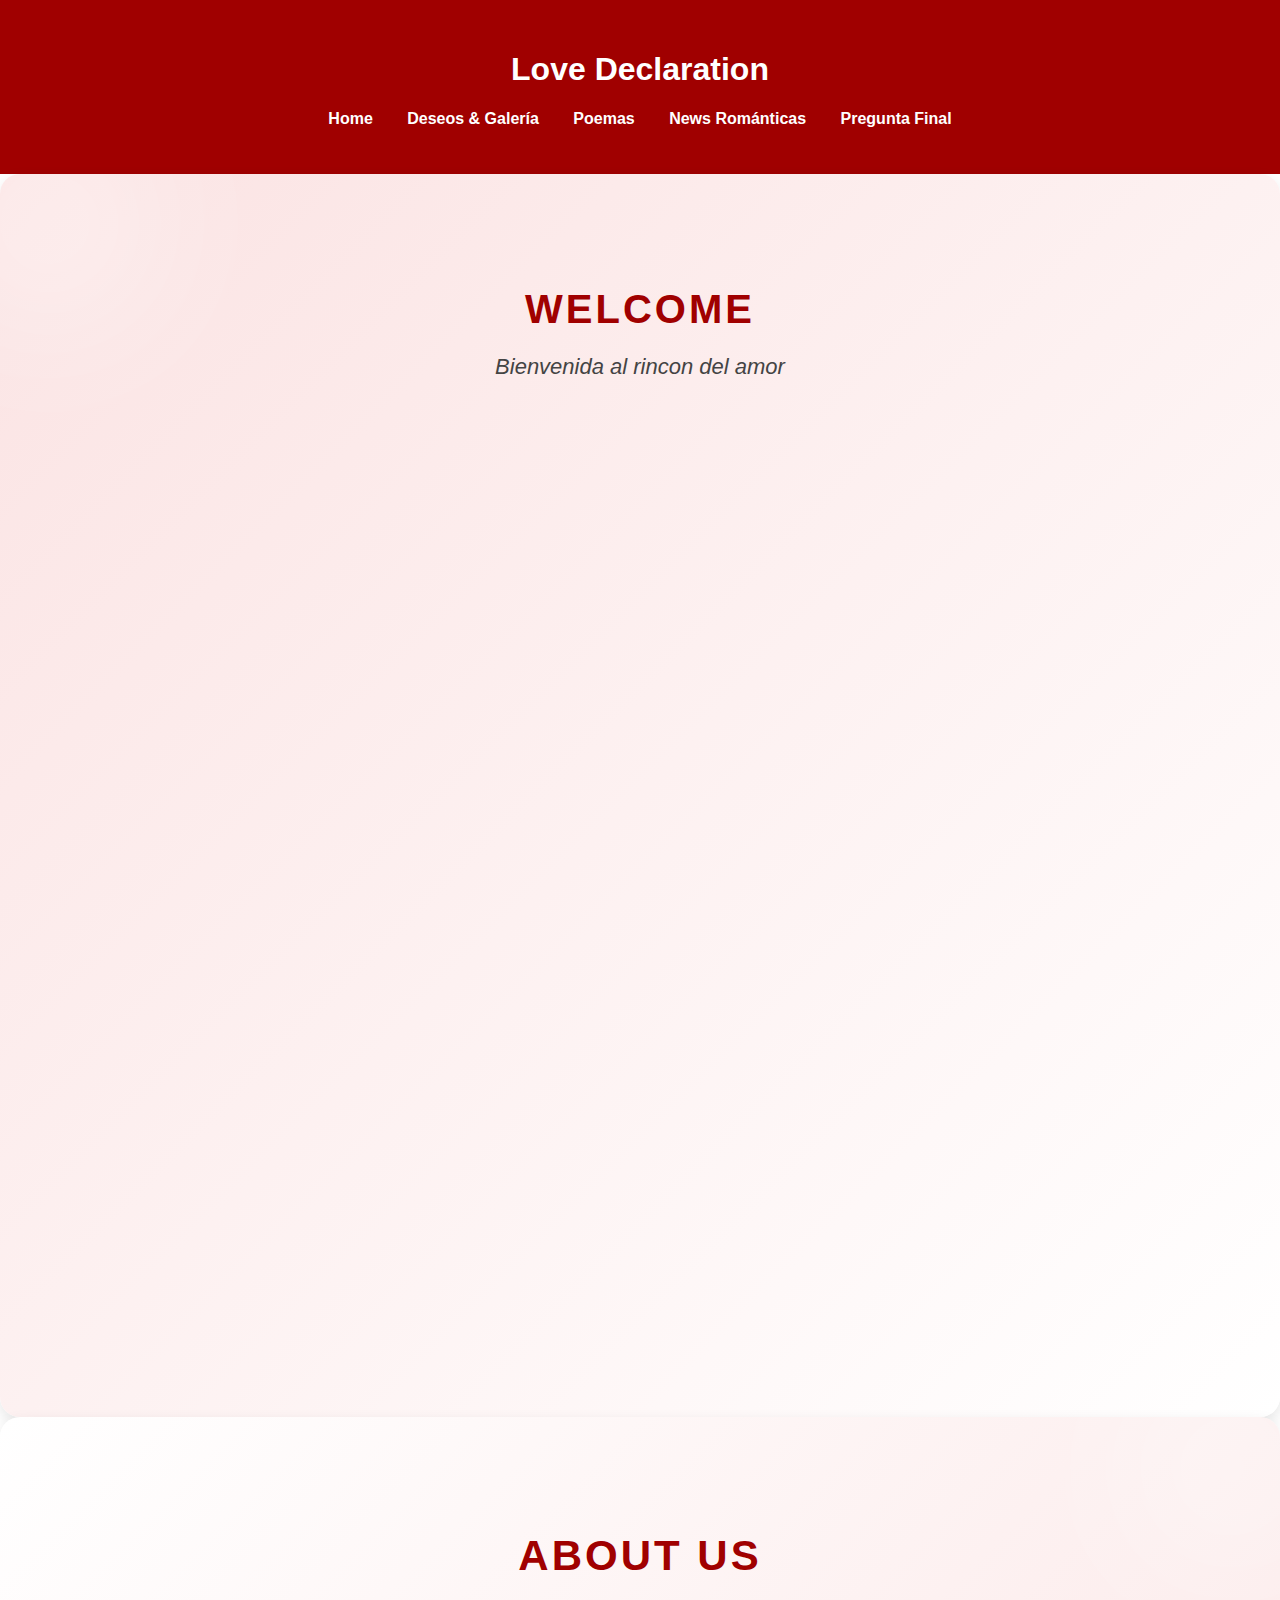
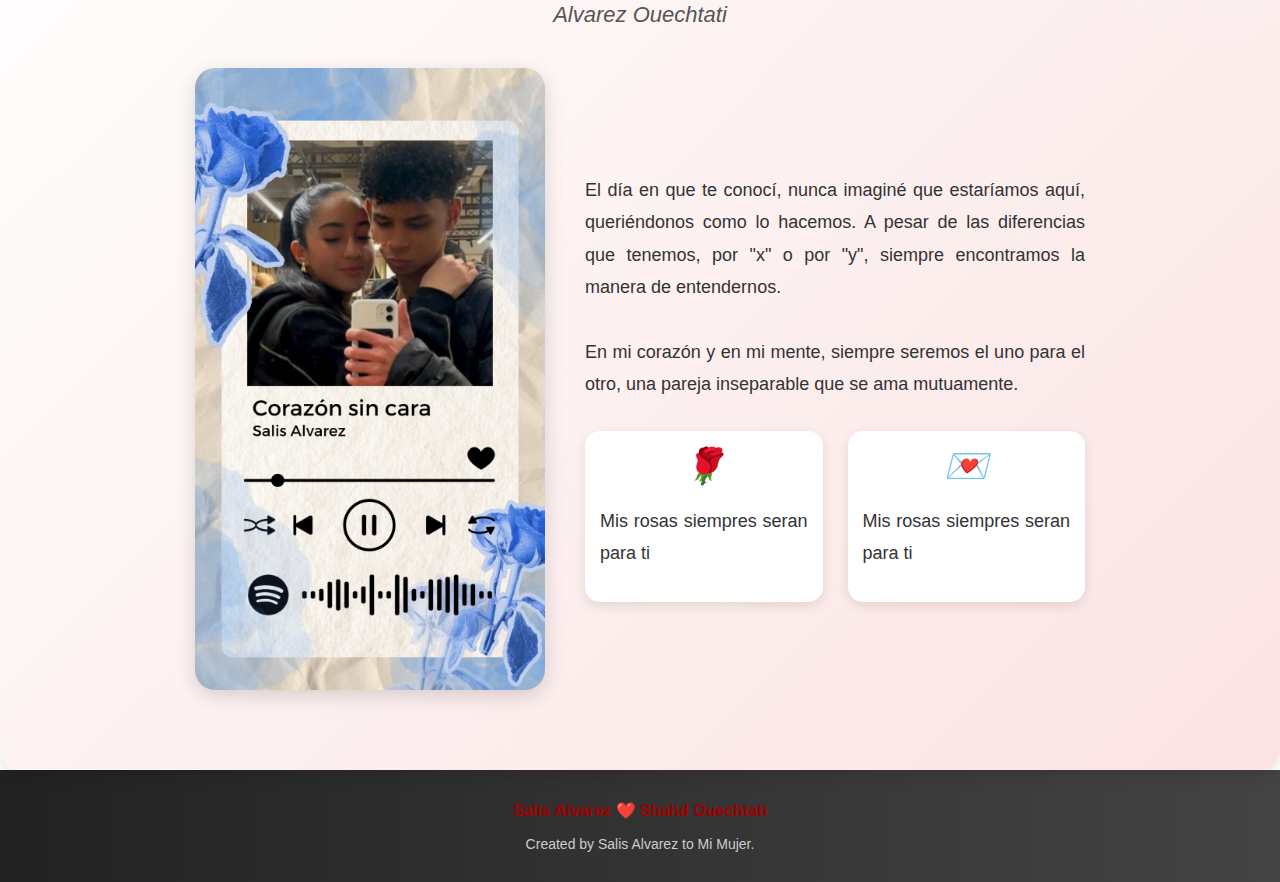
==== index.html @ d63cbde8 "Update and rename Index.html to index.html" ====
<!DOCTYPE html>
<html lang="es">
<head>
    <meta charset="UTF-8">
    <meta name="viewport" content="width=device-width, initial-scale=1.0">
    <title>Home - Love Declaration</title>
    <link rel="stylesheet" href="style.css">
</head>
<body>

    <header>
        <h1>Love Declaration</h1>
        <nav>
            <ul>
                <li><a href="Index.html">Home</a></li>
                <li><a href="About.html">Deseos & Galería</a></li>
                <li><a href="Poemas.html">Poemas</a></li>
                <li><a href="News.html">News Románticas</a></li>
                <li><a href="Sorpresa.html">Pregunta Final</a></li>
            </ul>
        </nav>
    </header>   
    
    <section class="welcome">
        <h2>WELCOME</h2>
        <p class="subtitle">Bienvenida al rincon del amor</p>
        <div class="columns">
            <div class="column">
                <i class="heart-icon">❤️</i>
                <p>El amor es lo más hermoso que podemos compartir, y contigo lo entendí de verdad. No es solo un sentimiento, es todo lo que das sin pedir nada a cambio, todo lo que haces sin darte cuenta.  
                    <br><br>

                    Te quiero a morir, y no hay día en que no agradezca haberte encontrado. Eres la persona que ilumina mis días, la que llena de sentido cada pequeño momento. Quiero que siempre lo sepas: mi amor por ti es infinito, sincero y eterno.</p>
            </div>
            <div class="column">
                <i class="heart-icon">❤️</i>
                <p>El propósito de esta web tan romántica es, ante todo, abrir mi corazón para pedirte ese perdón que tanto anhelo recibir. Quiero que sepas que la persona que tienes enfrente se esfuerza cada día, no solo por y para ti, sino también por crecer y ser mejor. Todo con la esperanza de reconstruir lo especial que hemos compartido y por un bien mayor que va más allá de las palabras.</p>
            </div>
            <div class="column">
                <i class="heart-icon">❤️</i>
                <p>Nuestro amor es eterno porque no depende del tiempo. Te elijo a ti cada día, en cada pensamiento, en cada latido de mi corazón. Pase lo que pase, siempre tendrás un lugar en mi corazón, porque mi amor por ti es para siempre.</p>
            </div>
        </div>
    </section>
    
    <section class="about">
        <h2>ABOUT US</h2>
        <p class="subtitle">Alvarez Ouechtati</p>
        
        <div class="about-content">
            <img src="CorazonSinCara.jpg" alt="Manos sosteniendo un corazón">
            
            <div class="about-text">
                <p>El día en que te conocí, nunca imaginé que estaríamos aquí, queriéndonos como lo hacemos. A pesar de las diferencias que tenemos, por "x" o por "y", siempre encontramos la manera de entendernos.  
                    <br><br>

                    En mi corazón y en mi mente, siempre seremos el uno para el otro, una pareja inseparable que se ama mutuamente.</p>
                <div class="about-icons">
                    <div class="icon-box">
                        <i class="gift-icon">🌹</i>
                        <p>Mis rosas siempres seran para ti</p>
                    </div>
                    <div class="icon-box">
                        <i class="gift-icon">💌</i>
                        <p>Mis rosas siempres seran para ti</p>
                    </div>
                </div>
            </div>
        </div>
    </section>
    

</body>
</html>

<footer>
    <p>Salis Alvarez ❤️ Shahd Ouechtati</p>
    <small>Created by Salis Alvarez to Mi Mujer.</small>
</footer>
---- style.css ----
/* Estilos generales */
body {
    font-family: 'Arial', sans-serif;
    margin: 0;
    padding: 0;
    background-color: #fff;
    color: #333;
}

/* Header */
header {
    background-color: #a00000;
    color: white;
    padding: 30px;
    text-align: center;
}

nav ul {
    list-style: none;
    padding: 0;
    margin-top: 0px;
}

nav ul li {
    display: inline;
    margin: 0 15px;
}

nav ul li a {
    color: white;
    text-decoration: none;
    font-weight: bold;
}

/* 🔴 Sección WELCOME */
.welcome {
    background: linear-gradient(135deg, #fbe3e3 0%, #ffffff 100%);
    text-align: center;
    padding: 80px 20px;
    border-radius: 20px;
    box-shadow: 0px 6px 15px rgba(0, 0, 0, 0.1);
    position: relative;
    overflow: hidden;
}

/* Luz decorativa */
.welcome::before {
    content: "";
    position: absolute;
    top: -50px;
    left: -50px;
    width: 200px;
    height: 200px;
    background: rgba(255, 255, 255, 0.5);
    border-radius: 50%;
    filter: blur(80px);
    animation: lightMove 6s infinite alternate ease-in-out;
}

@keyframes lightMove {
    0% { transform: translate(0, 0); }
    100% { transform: translate(100px, 100px); }
}

/* Títulos */
.welcome h2, .about h2 {
    font-size: 40px;
    color: #a00000;
    font-weight: bold;
    margin-bottom: 15px;
    text-transform: uppercase;
    letter-spacing: 3px;
}

/* Subtítulo */
.subtitle {
    font-size: 22px;
    color: #444;
    font-style: italic;
    margin-bottom: 40px;
}

/* Tarjetas */
.columns {
    display: flex;
    justify-content: center;
    gap: 30px;
    max-width: 1200px;
    margin: auto;
    flex-wrap: wrap;
}

.column {
    background: white;
    padding: 30px;
    border-radius: 15px;
    box-shadow: 0px 6px 15px rgba(0, 0, 0, 0.1);
    text-align: center;
    transition: 0.3s ease-in-out;
    width: 30%;
    min-width: 280px;
    opacity: 0;
    transform: translateY(30px);
    animation: fadeInUp 1s forwards;
}

.column:hover {
    transform: translateY(-8px);
    box-shadow: 0px 10px 20px rgba(0, 0, 0, 0.2);
}

@keyframes fadeInUp {
    from { opacity: 0; transform: translateY(30px); }
    to { opacity: 1; transform: translateY(0); }
}

/* Iconos de corazón */
.heart-icon {
    font-size: 35px;
    color: #a00000;
    margin-bottom: 15px;
    display: inline-block;
    animation: pulse 1.5s infinite;
}

@keyframes pulse {
    0% { transform: scale(1); }
    50% { transform: scale(1.1); }
    100% { transform: scale(1); }
}

.column p {
    font-size: 18px;
    color: #333;
    text-align: justify;
    line-height: 1.8;
    padding: 0 10px;
}

/* 🔴 Sección ABOUT US */
.about {
    background: linear-gradient(135deg, #ffffff, #fbe3e3);
    text-align: center;
    padding: 80px 20px;
    border-radius: 20px;
    box-shadow: 0px 6px 15px rgba(0, 0, 0, 0.1);
    position: relative;
    overflow: hidden;
}

/* Efecto de luz suave */
.about::before {
    content: "";
    position: absolute;
    top: -50px;
    right: -50px;
    width: 200px;
    height: 200px;
    background: rgba(255, 255, 255, 0.5);
    border-radius: 50%;
    filter: blur(80px);
    animation: lightMove 6s infinite alternate ease-in-out;
}

@keyframes lightMove {
    0% { transform: translate(0, 0); }
    100% { transform: translate(-100px, -100px); }
}

/* Título */
.about h2 {
    font-size: 42px;
    color: #a00000;
    font-weight: bold;
    margin-bottom: 15px;
    text-transform: uppercase;
    letter-spacing: 3px;
}

/* Subtítulo */
.about .subtitle {
    font-size: 22px;
    color: #555;
    font-style: italic;
    margin-bottom: 40px;
}

/* Contenedor */
.about-content {
    display: flex;
    align-items: center;
    justify-content: center;
    gap: 40px;
    max-width: 1100px;
    margin: auto;
    flex-wrap: wrap;
}

/* Imagen */
.about img {
    width: 350px;
    border-radius: 20px;
    box-shadow: 0px 6px 20px rgba(0, 0, 0, 0.15);
    transition: transform 0.3s ease-in-out;
}

.about img:hover {
    transform: scale(1.08);
}

/* Texto */
.about-text {
    max-width: 500px;
    text-align: left;
}

.about-text p {
    font-size: 18px;
    color: #333;
    line-height: 1.8;
    text-align: justify;
}

/* Iconos */
.about-icons {
    display: flex;
    justify-content: center;
    gap: 25px;
    margin-top: 30px;
}

.icon-box {
    background: #ffffff;
    padding: 15px;
    border-radius: 15px;
    width: 250px;
    box-shadow: 0px 4px 12px rgba(0, 0, 0, 0.1);
    transition: transform 0.3s ease-in-out;
    text-align: center;
    align-items: center;
}

.icon-box:hover {
    transform: scale(1.1);
}

.icon-box i {
    font-size: 35px;
    display: block;
    color: #a00000;
    margin-bottom: 10px;
    text-align: center  ;
}

/* Responsivo */
@media (max-width: 768px) {
    .about-content {
        flex-direction: column;
        text-align: center;
    }

    .about-text {
        max-width: 100%;
        text-align: center;
    }
}

footer {
    background: linear-gradient(to right, #222, #444);
    color: white;
    text-align: center;
    padding: 15px 0;
    padding-bottom: 30px;
    font-size: 16px;
}

footer p {
    font-weight: bold;
    color: #a00000;
}

footer small {
    font-size: 14px;
    display: block;
    margin-top: 5px;
    color: #ccc;
}
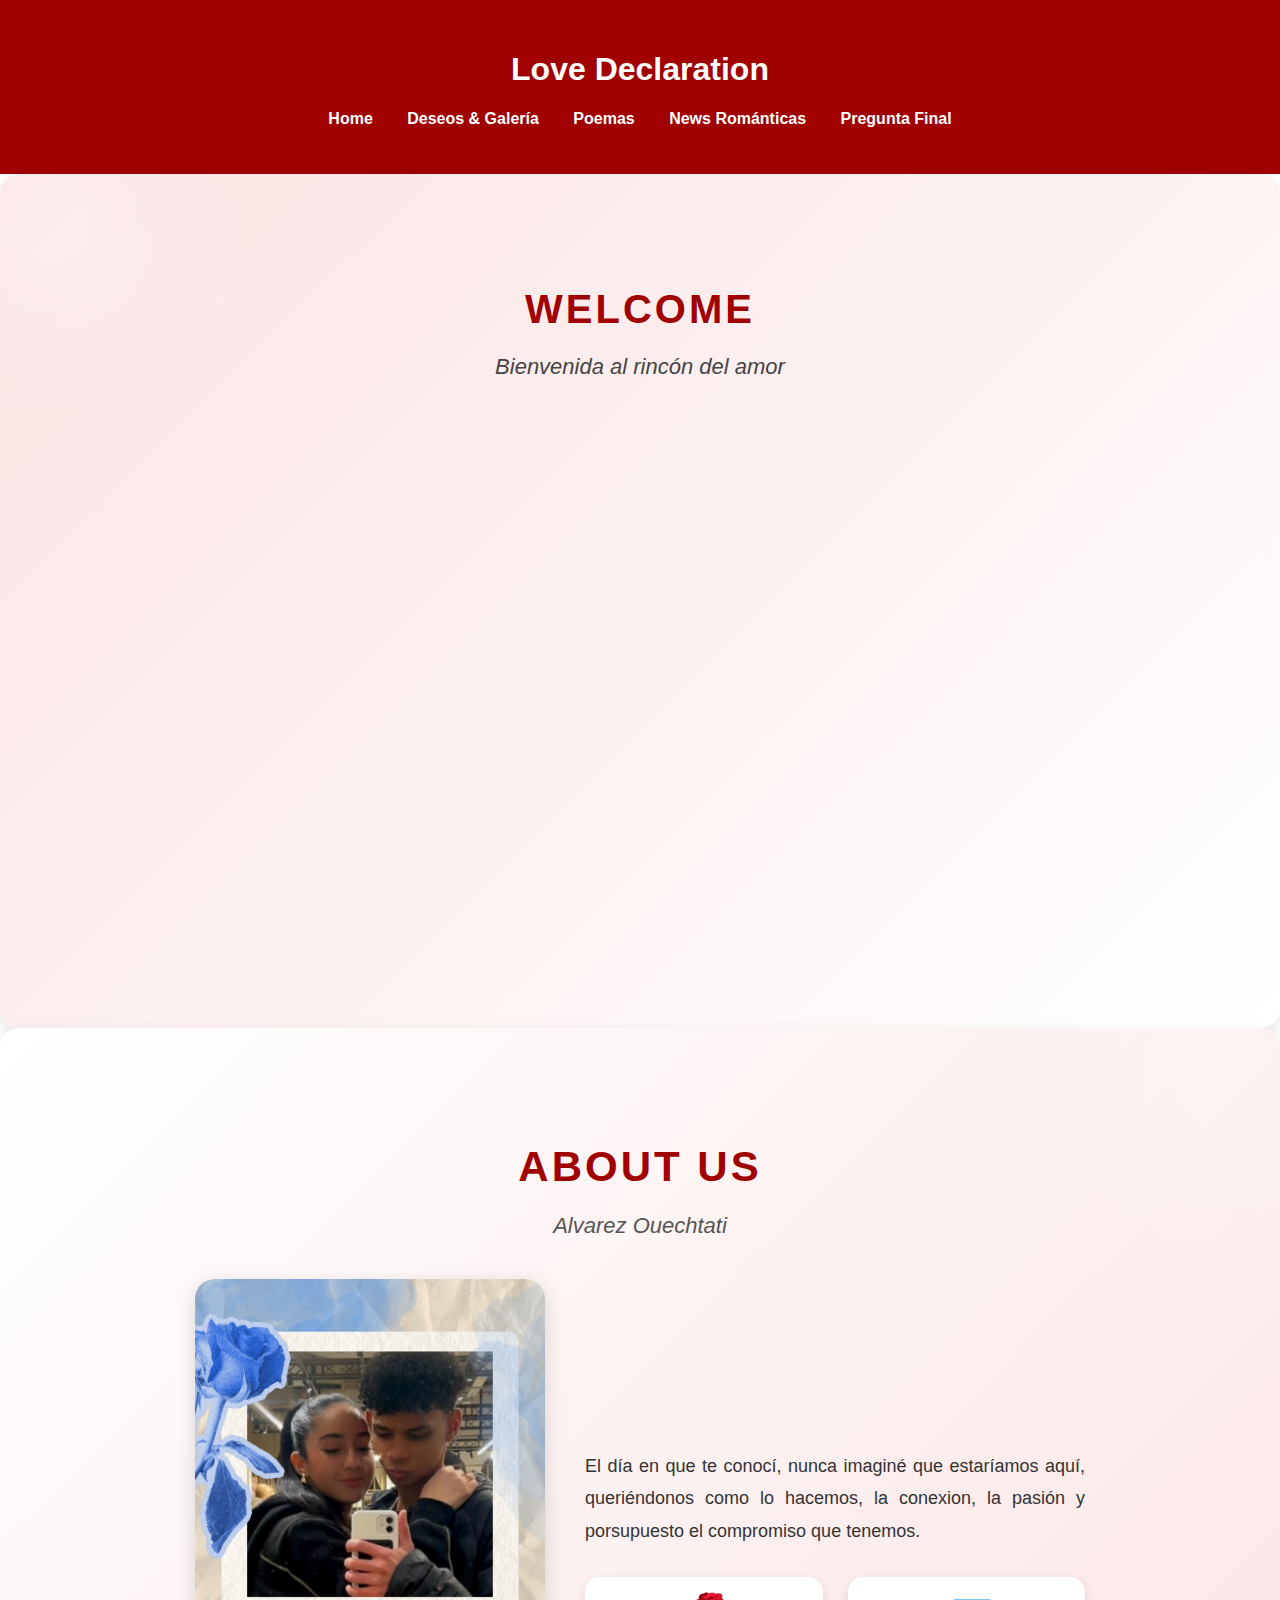
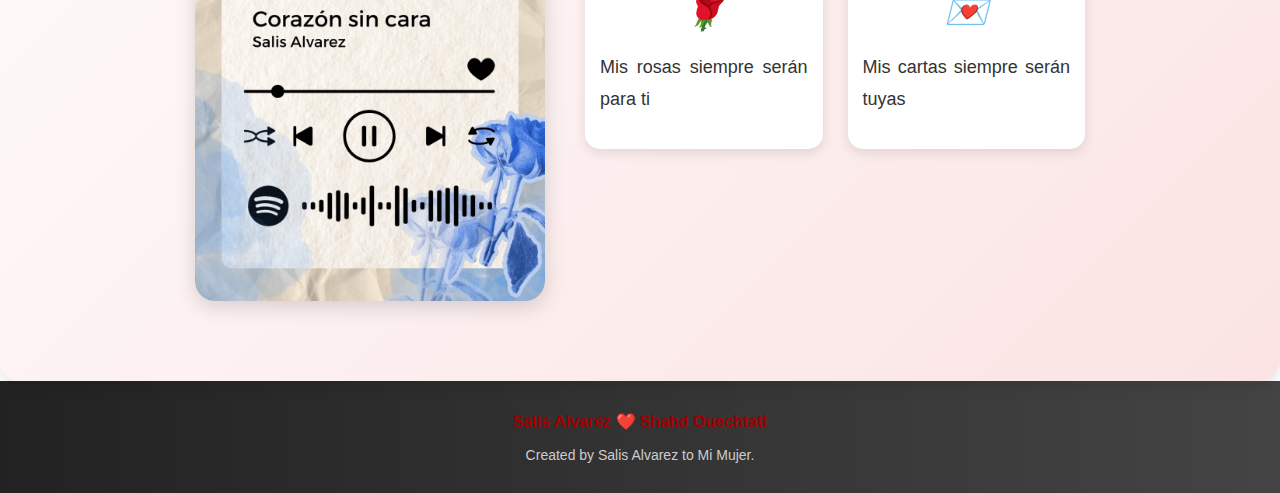
==== commit bce09070: "Update index.html" ====
--- a/index.html
+++ b/index.html
@@ -7,38 +7,36 @@
     <link rel="stylesheet" href="style.css">
 </head>
 <body>
-
     <header>
-        <h1>Love Declaration</h1>
-        <nav>
-            <ul>
-                <li><a href="Index.html">Home</a></li>
-                <li><a href="About.html">Deseos & Galería</a></li>
-                <li><a href="Poemas.html">Poemas</a></li>
-                <li><a href="News.html">News Románticas</a></li>
-                <li><a href="Sorpresa.html">Pregunta Final</a></li>
-            </ul>
-        </nav>
-    </header>   
+        <div class="fondo">
+            <h1>Love Declaration</h1>
+            <nav>
+                <ul>
+                    <li><a href="Index.html">Home</a></li>
+                    <li><a href="About.html">Deseos & Galería</a></li>
+                    <li><a href="Poemas.html">Poemas</a></li>
+                    <li><a href="News.html">News Románticas</a></li>
+                    <li><a href="Sorpresa.html">Pregunta Final</a></li>
+                </ul>
+            </nav>
+        </div>
+    </header>    
     
     <section class="welcome">
         <h2>WELCOME</h2>
-        <p class="subtitle">Bienvenida al rincon del amor</p>
+        <p class="subtitle">Bienvenida al rincón del amor</p>
         <div class="columns">
             <div class="column">
                 <i class="heart-icon">❤️</i>
-                <p>El amor es lo más hermoso que podemos compartir, y contigo lo entendí de verdad. No es solo un sentimiento, es todo lo que das sin pedir nada a cambio, todo lo que haces sin darte cuenta.  
-                    <br><br>
-
-                    Te quiero a morir, y no hay día en que no agradezca haberte encontrado. Eres la persona que ilumina mis días, la que llena de sentido cada pequeño momento. Quiero que siempre lo sepas: mi amor por ti es infinito, sincero y eterno.</p>
+                <p>El amor es lo más hermoso que podemos compartir, y contigo lo entendí de verdad...</p>
             </div>
             <div class="column">
                 <i class="heart-icon">❤️</i>
-                <p>El propósito de esta web tan romántica es, ante todo, abrir mi corazón para pedirte ese perdón que tanto anhelo recibir. Quiero que sepas que la persona que tienes enfrente se esfuerza cada día, no solo por y para ti, sino también por crecer y ser mejor. Todo con la esperanza de reconstruir lo especial que hemos compartido y por un bien mayor que va más allá de las palabras.</p>
+                <p>El propósito de esta web tan romántica es, ante todo, abrir mi corazón para pedirte ese perdón...</p>
             </div>
             <div class="column">
                 <i class="heart-icon">❤️</i>
-                <p>Nuestro amor es eterno porque no depende del tiempo. Te elijo a ti cada día, en cada pensamiento, en cada latido de mi corazón. Pase lo que pase, siempre tendrás un lugar en mi corazón, porque mi amor por ti es para siempre.</p>
+                <p>Nuestro amor es eterno porque no depende del tiempo. Te elijo a ti cada día...</p>
             </div>
         </div>
     </section>
@@ -51,29 +49,23 @@
             <img src="CorazonSinCara.jpg" alt="Manos sosteniendo un corazón">
             
             <div class="about-text">
-                <p>El día en que te conocí, nunca imaginé que estaríamos aquí, queriéndonos como lo hacemos. A pesar de las diferencias que tenemos, por "x" o por "y", siempre encontramos la manera de entendernos.  
-                    <br><br>
-
-                    En mi corazón y en mi mente, siempre seremos el uno para el otro, una pareja inseparable que se ama mutuamente.</p>
+                <p>El día en que te conocí, nunca imaginé que estaríamos aquí, queriéndonos como lo hacemos, la conexion, la pasión y porsupuesto el compromiso que tenemos.</p>
                 <div class="about-icons">
                     <div class="icon-box">
                         <i class="gift-icon">🌹</i>
-                        <p>Mis rosas siempres seran para ti</p>
+                        <p>Mis rosas siempre serán para ti</p>
                     </div>
                     <div class="icon-box">
                         <i class="gift-icon">💌</i>
-                        <p>Mis rosas siempres seran para ti</p>
+                        <p>Mis cartas siempre serán tuyas</p>
                     </div>
                 </div>
             </div>
         </div>
     </section>
-    
-
 </body>
-</html>
-
 <footer>
     <p>Salis Alvarez ❤️ Shahd Ouechtati</p>
     <small>Created by Salis Alvarez to Mi Mujer.</small>
 </footer>
+</html>
--- a/style.css
+++ b/style.css
@@ -253,14 +253,14 @@
 }
 
 /* Responsivo */
-@media (max-width: 768px) {
+@media (max-width: 650px) {
     .about-content {
         flex-direction: column;
         text-align: center;
     }
 
     .about-text {
-        max-width: 100%;
+        max-width: 80%;
         text-align: center;
     }
 }
